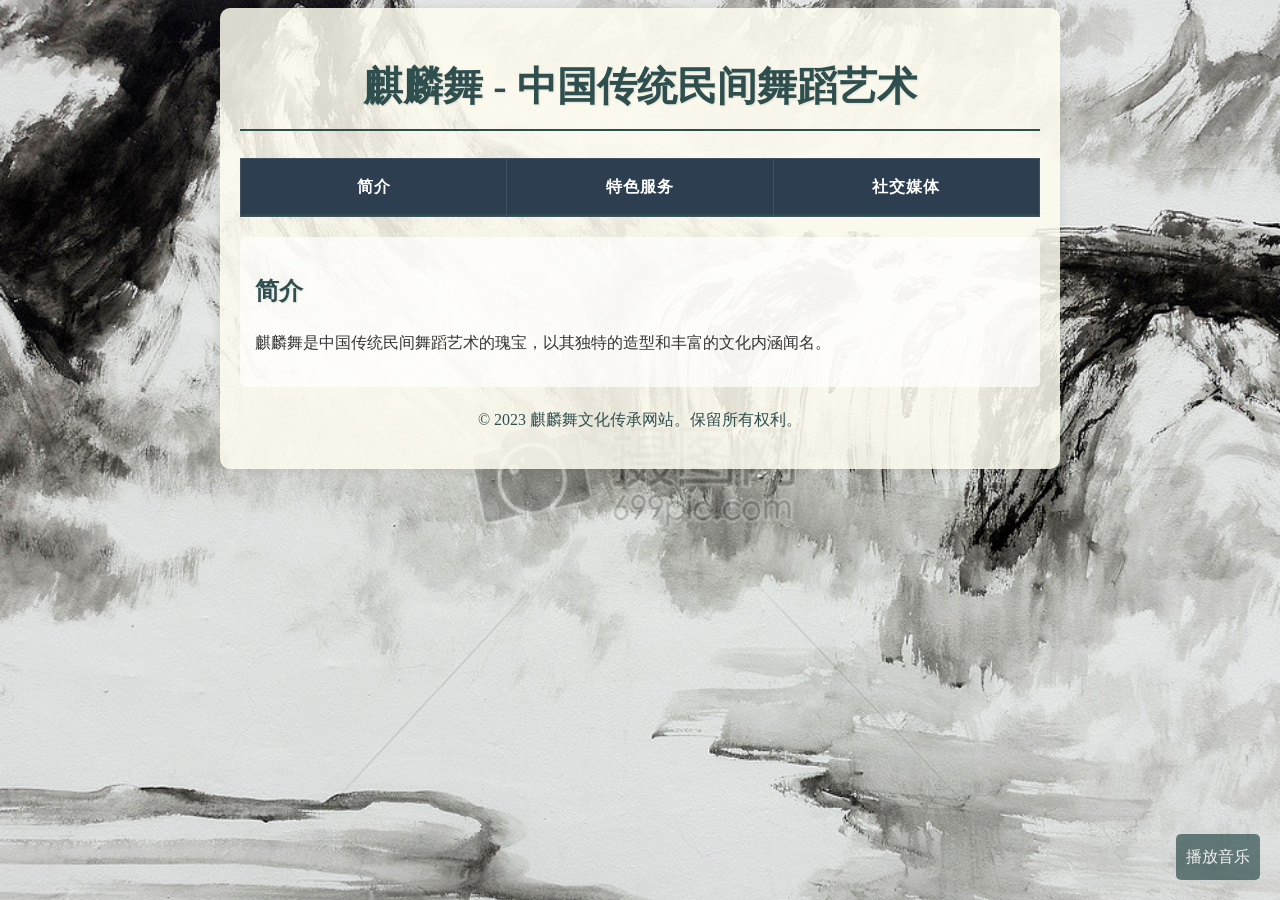
==== index.html @ bc01fdfb "null" ====
<!DOCTYPE html>
<html lang="zh-CN">
<head>
    <meta charset="UTF-8">
    <meta name="viewport" content="width=device-width, initial-scale=1.0">
    <title>麒麟舞 - 中国传统民间舞蹈艺术</title>
    <style>
        @keyframes backgroundMove {
            0% {
                background-position: 0 0;
            }
            100% {
                background-position: 100% 100%;
            }
        }


        body {
            font-family: 'STKaiti', 'KaiTi', '楷体', serif;
            line-height: 1.6;
            color: #333;
            background: url('img/background.jpg') no-repeat center center fixed;
            background-size: 120% 120%;
            animation: backgroundMove 60s ease infinite alternate;
        }
        .container {
            max-width: 800px;
            margin: 0 auto;
            padding: 20px;
            background-color: rgba(255, 253, 240, 0.85);
            box-shadow: 0 0 10px rgba(0, 0, 0, 0.1);
            border-radius: 10px;
        }
        h1, h2 {
            color: #2F4F4F;
            text-shadow: 1px 1px 2px rgba(0, 0, 0, 0.1);
        }
        h1 {
            font-size: 2.5em;
            text-align: center;
            border-bottom: 2px solid #2F4F4F;
            padding-bottom: 10px;
        }
        nav > ul {
            display: flex;
            justify-content: space-between;
            padding: 0;
            margin: 20px 0;
            background-color: #2c3e50;
            border-radius: 0; /* 移除圆角 */
            overflow: visible;
            border: 1px solid rgba(255, 255, 255, 0.1);
        }
        nav > ul > li {
            list-style-type: none;
            flex: 1;
            position: relative;
            margin: 0;
            border-right: 1px solid rgba(255, 255, 255, 0.1); /* 更柔和的边框颜色 */
        }
        nav > ul > li:last-child {
            border-right: none;
        }
        nav > ul > li > a {
            cursor: pointer;
            padding: 15px 20px;
            background-color: #2c3e50;
            color: #ffffff;
            text-decoration: none;
            transition: all 0.3s ease;
            display: block;
            text-align: center;
            font-size: 16px;
            font-weight: bold;
            text-transform: uppercase;
            letter-spacing: 1px;
            border: none;
            position: relative;
            overflow: hidden;
            border-bottom: 1px solid rgba(255, 255, 255, 0.1);
        }
        nav > ul > li > a:hover {
            background-color: #34495e; /* 保留悬停效果 */
        }
        .has-submenu > a {
            border-bottom: 3px solid transparent;
        }
        .has-submenu:hover > a {
            background-color: #2c3e50;
            border-bottom-color: #e74c3c;
        }
        .submenu {
            display: none;
            position: absolute;
            top: calc(100% + 5px);
            left: 0;
            background-color: #34495e;
            border: 1px solid rgba(255, 255, 255, 0.1);
            width: 100%;
            z-index: 1000;
            padding: 0;
            margin: 0;
            list-style-type: none;
        }
        .has-submenu:hover .submenu {
            display: block;
        }
        .submenu li {
            margin: 0;
            padding: 0;
        }
        .submenu a {
            padding: 12px 20px;
            font-size: 14px;
            text-align: center;
            background-color: transparent;
            color: #ecf0f1;
            display: block;
            text-decoration: none;
        }
        section {
            margin-bottom: 20px;
            padding: 15px;
            background-color: rgba(255, 255, 255, 0.7);
            border-radius: 5px;
        }
        footer {
            text-align: center;
            margin-top: 20px;
            color: #2F4F4F;
        }
        .audio-control {
            position: fixed;
            bottom: 20px;
            right: 20px;
            background-color: rgba(47, 79, 79, 0.7);
            padding: 10px;
            border-radius: 5px;
            color: #F0F0F0;
            cursor: pointer;
        }
        .content-section {
            display: none;
        }

        .active {
            display: block;
        }

        nav ul li {
            position: relative;
        }
        
        .submenu {
            display: none;
            position: absolute;
            top: calc(100% - 1px);
            left: 0;
            background-color: #3D6F6F;
            padding: 15px;
            border-radius: 0 0 5px 5px;
            width: 100%;
            z-index: 999;
            box-shadow: 0 4px 6px rgba(0, 0, 0, 0.1);
        }
        
        .has-submenu:hover .submenu {
            display: block;
        }
        
        .submenu li {
            margin: 10px 0;
        }
        
        .submenu a {
            white-space: nowrap;
            padding: 15px 25px;
            font-size: 18px;
            display: block;
            text-align: left;
            background-color: transparent;
            border-radius: 0;
        }

        .has-submenu {
            position: relative;
        }

        .submenu {
            display: none;
            position: absolute;
            top: calc(100% - 1px);
            left: 0;
            background-color: #3D6F6F;
            padding: 15px;
            border-radius: 0 0 5px 5px;
            width: 100%;
            z-index: 999;
            box-shadow: 0 4px 6px rgba(0, 0, 0, 0.1);
        }

        .has-submenu:hover .submenu {
            display: block;
        }

        .submenu li {
            margin: 10px 0;
        }

        .submenu a {
            white-space: nowrap;
            padding: 15px 25px;
            font-size: 18px;
            display: block;
            text-align: left;
            background-color: transparent;
            border-radius: 0;
        }

        .submenu a:hover {
            background-color: #2F4F4F;
        }

        .has-submenu > a {
            border-bottom: 2px solid #2F4F4F; /* 添加底部边框 */
        }

        .has-submenu:hover > a {
            background-color: #3D6F6F;
            border-bottom-color: #3D6F6F; /* 悬停时改变底部边框颜色 */
        }

        .submenu {
            display: none;
            position: absolute;
            top: 100%;
            left: 0;
            right: 0; /* 确保子菜单宽度与主按钮相同 */
            background-color: #3D6F6F;
            padding: 15px 0; /* 移除水平内边距 */
            border-radius: 0 0 5px 5px;
            z-index: 999;
            box-shadow: 0 4px 6px rgba(0, 0, 0, 0.1);
            margin-top: -2px;
        }

        .has-submenu:hover .submenu {
            display: block;
        }

        .submenu li {
            margin: 0; /* 移除垂直边距 */
        }

        .submenu a {
            white-space: nowrap;
            padding: 15px 30px; /* 调整内边距以匹配主按钮 */
            font-size: 18px;
            display: block;
            text-align: center; /* 使子菜单项居中对齐 */
            background-color: transparent;
            border-radius: 0;
        }

        .submenu a:hover {
            background-color: #2F4F4F;
        }

        .submenu li {
            border-top: 1px solid #2c3e50; /* 为子菜单项添加顶部边框 */
        }

        .submenu li:first-child {
            border-top: none; /* 移除第一个子菜单项的顶部边框 */
        }

        /* 添加个伪元素来填充主按钮和子菜单之间的间隙 */
        .has-submenu > a::after {
            content: '';
            position: absolute;
            bottom: -5px; /* 与子菜单的top值相对应 */
            left: 0;
            right: 0;
            height: 5px;
            background-color: #34495e; /* 与子菜单背景色相同 */
            display: none;
        }

        .has-submenu:hover > a::after {
            display: block;
        }
    </style>
</head>
<body>
    <audio id="bgMusic" loop>
        <source src="sounds/高山流水.mp3" type="audio/mpeg">
        您的浏览器不支持音频元素。
    </audio>

    <div class="audio-control" onclick="toggleMusic()">
        <span id="musicStatus">播放音乐</span>
    </div>

    <div class="container">
        <header>
            <h1>麒麟舞 - 中国传统民间舞蹈艺术</h1>
        </header> 
        
        <nav>
            <ul>
                <li class="has-submenu">
                    <a onclick="toggleSubmenu('intro-submenu')">简介</a>
                    <ul id="intro-submenu" class="submenu">
                        <li><a onclick="showContent('what-is')">什么是麒麟舞</a></li>
                        <li><a onclick="showContent('history')">历史渊源</a></li>
                    </ul>
                </li>
                <li class="has-submenu">
                    <a onclick="toggleSubmenu('services-submenu')">特色服务</a>
                    <ul id="services-submenu" class="submenu">
                        <li><a href="https://www.coze.cn/s/iSPQWhcW/" target="_blank" onclick="hideSubmenus()">和杜甫聊天</a></li>
                    </ul>
                </li>
                <li class="has-submenu">
                    <a onclick="toggleSubmenu('social-submenu')">社交媒体</a>
                    <ul id="social-submenu" class="submenu">
                        <li><a onclick="showContent('weibo')">抖音</a></li>
                        <li><a onclick="showContent('wechat')">微信公众号</a></li>
                    </ul>
                </li>
            </ul>
        </nav>
        
        <main>
            <section id="intro" class="content-section">
                <h2>简介</h2>
                <p>麒麟舞是中国传统民间舞蹈艺术的瑰宝，以其独特的造型和丰富的文化内涵闻名。</p>
            </section>
            
            <section id="what-is" class="content-section">
                <h2>什么是麒麟舞</h2>
                <p>麒麟舞是一种模仿麒麟动作的传统舞蹈，通常在节庆活动中表演。麒麟是中国神话中的祥瑞之兽，象征着吉祥、和平与繁荣。</p>
            </section>
            
            <section id="history" class="content-section">
                <h2>历史渊源</h2>
                <p>麒麟舞的起源可以追溯到汉代，经过漫长的历史演变，形成了今天我们所见到的形式。它融合了舞蹈、杂技和民间传说等多种元素。</p>
            </section>
            
            <section id="services" class="content-section">
                <h2>特色服务</h2>
                <p>我们提供多种与麒麟舞相关的特色服务，包括与拟杜甫的互动体验。</p>
            </section>
            
            <section id="social" class="content-section">
                <h2>社交媒体</h2>
                <p>关注我们的社交媒体账号，了解更多麒麟舞相关资讯。</p>
            </section>
            
            <section id="weibo" class="content-section">
                <h2>抖音</h2>
                <p>关注我们的抖音xxxxx，获取最新的麒麟舞表演信息和文化解读。</p>
            </section>
            
            <section id="wechat" class="content-section">
                <h2>微信公众号</h2>
                <p>订阅我们的微信公众号xxxxx，深入了解麒麟舞的历史、技艺和文化内涵。</p>
            </section>
        </main>
        
        <footer>
            <p>&copy; 2023 麒麟舞文化传承网站。保留所有权利。</p>
        </footer>
    </div>

    <script>
        var music = document.getElementById("bgMusic");
        var musicStatus = document.getElementById("musicStatus");
        var isPlaying = false;

        function toggleMusic() {
            if (isPlaying) {
                music.pause();
                musicStatus.textContent = "播放音乐";
            } else {
                music.play();
                musicStatus.textContent = "暂停音乐";
            }
            isPlaying = !isPlaying;
        }

        // 当页面加载完成时自动播放音乐
        window.onload = function() {
            music.volume = 0.5; // 设置音量为50%
            music.play().catch(function(error) {
                console.log("自动播放失败。这可能是由于浏览器的自动播放策略造成的。");
            });
            isPlaying = true;
            musicStatus.textContent = "暂停音乐";
        };

        function toggleSubmenu(submenuId) {
            var submenu = document.getElementById(submenuId);
            var allSubmenus = document.getElementsByClassName('submenu');
            
            // 如果点击的不是当前打开的子菜单，则关闭所有子菜单
            if (submenu.style.display !== 'block') {
                for (var i = 0; i < allSubmenus.length; i++) {
                    allSubmenus[i].style.display = 'none';
                }
            }
            
            // 切换当前子菜单的显示状态
            if (submenu.style.display === 'block') {
                submenu.style.display = 'none';
            } else {
                submenu.style.display = 'block';
            }
        }

        function showContent(sectionId) {
            var sections = document.getElementsByClassName('content-section');
            for (var i = 0; i < sections.length; i++) {
                sections[i].classList.remove('active');
            }

            var selectedSection = document.getElementById(sectionId);
            if (selectedSection) {
                selectedSection.classList.add('active');
            }

            // 关闭所有子菜单
            var allSubmenus = document.getElementsByClassName('submenu');
            for (var i = 0; i < allSubmenus.length; i++) {
                allSubmenus[i].style.display = 'none';
            }
        }

        function hideSubmenus() {
            var allSubmenus = document.getElementsByClassName('submenu');
            for (var i = 0; i < allSubmenus.length; i++) {
                allSubmenus[i].style.display = 'none';
            }
        }

        // 当页面加载时，默认显示简介内容
        window.onload = function() {
            showContent('intro');
        };
    </script>
</body>
</html>
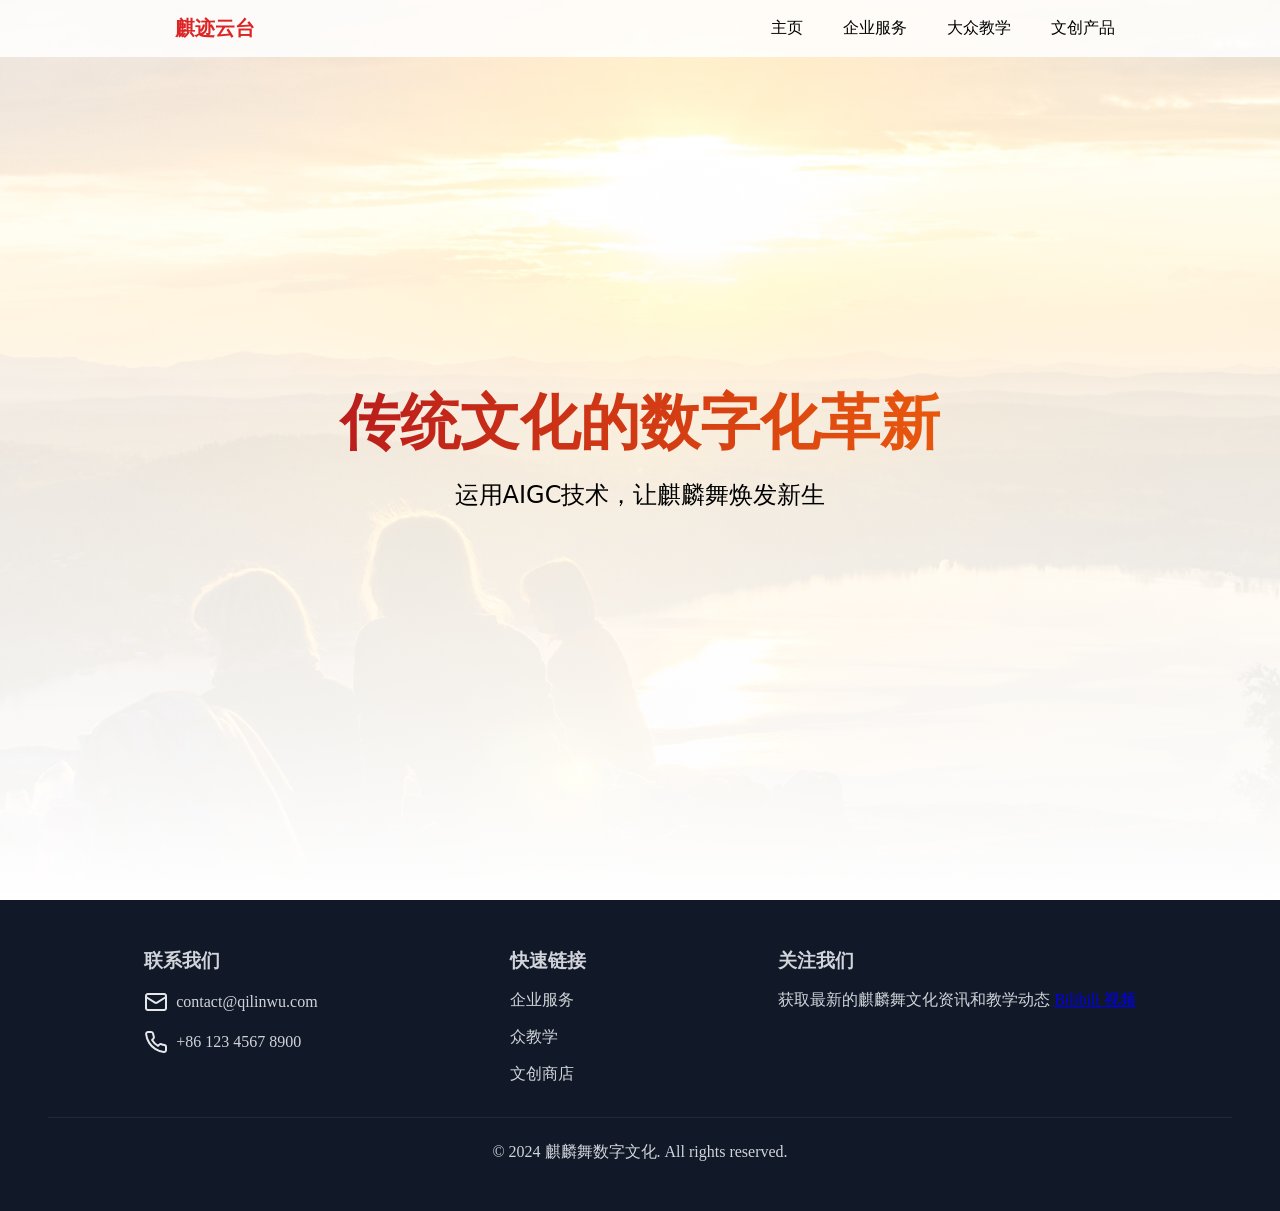
==== commit 627bbecf: "null" ====
--- a/index.html
+++ b/index.html
@@ -1,452 +1,226 @@
 <!DOCTYPE html>
-<html lang="zh-CN">
+
+<html lang="zh">
+
 <head>
-    <meta charset="UTF-8">
+    <meta charset="utf-8">
     <meta name="viewport" content="width=device-width, initial-scale=1.0">
-    <title>麒麟舞 - 中国传统民间舞蹈艺术</title>
-    <style>
-        @keyframes backgroundMove {
-            0% {
-                background-position: 0 0;
-            }
-            100% {
-                background-position: 100% 100%;
-            }
-        }
-
-
-        body {
-            font-family: 'STKaiti', 'KaiTi', '楷体', serif;
-            line-height: 1.6;
-            color: #333;
-            background: url('img/background.jpg') no-repeat center center fixed;
-            background-size: 120% 120%;
-            animation: backgroundMove 60s ease infinite alternate;
-        }
-        .container {
-            max-width: 800px;
-            margin: 0 auto;
-            padding: 20px;
-            background-color: rgba(255, 253, 240, 0.85);
-            box-shadow: 0 0 10px rgba(0, 0, 0, 0.1);
-            border-radius: 10px;
-        }
-        h1, h2 {
-            color: #2F4F4F;
-            text-shadow: 1px 1px 2px rgba(0, 0, 0, 0.1);
-        }
-        h1 {
-            font-size: 2.5em;
-            text-align: center;
-            border-bottom: 2px solid #2F4F4F;
-            padding-bottom: 10px;
-        }
-        nav > ul {
-            display: flex;
-            justify-content: space-between;
-            padding: 0;
-            margin: 20px 0;
-            background-color: #2c3e50;
-            border-radius: 0; /* 移除圆角 */
-            overflow: visible;
-            border: 1px solid rgba(255, 255, 255, 0.1);
-        }
-        nav > ul > li {
-            list-style-type: none;
-            flex: 1;
-            position: relative;
-            margin: 0;
-            border-right: 1px solid rgba(255, 255, 255, 0.1); /* 更柔和的边框颜色 */
-        }
-        nav > ul > li:last-child {
-            border-right: none;
-        }
-        nav > ul > li > a {
-            cursor: pointer;
-            padding: 15px 20px;
-            background-color: #2c3e50;
-            color: #ffffff;
-            text-decoration: none;
-            transition: all 0.3s ease;
-            display: block;
-            text-align: center;
-            font-size: 16px;
-            font-weight: bold;
-            text-transform: uppercase;
-            letter-spacing: 1px;
-            border: none;
-            position: relative;
-            overflow: hidden;
-            border-bottom: 1px solid rgba(255, 255, 255, 0.1);
-        }
-        nav > ul > li > a:hover {
-            background-color: #34495e; /* 保留悬停效果 */
-        }
-        .has-submenu > a {
-            border-bottom: 3px solid transparent;
-        }
-        .has-submenu:hover > a {
-            background-color: #2c3e50;
-            border-bottom-color: #e74c3c;
-        }
-        .submenu {
-            display: none;
-            position: absolute;
-            top: calc(100% + 5px);
-            left: 0;
-            background-color: #34495e;
-            border: 1px solid rgba(255, 255, 255, 0.1);
-            width: 100%;
-            z-index: 1000;
-            padding: 0;
-            margin: 0;
-            list-style-type: none;
-        }
-        .has-submenu:hover .submenu {
-            display: block;
-        }
-        .submenu li {
-            margin: 0;
-            padding: 0;
-        }
-        .submenu a {
-            padding: 12px 20px;
-            font-size: 14px;
-            text-align: center;
-            background-color: transparent;
-            color: #ecf0f1;
-            display: block;
-            text-decoration: none;
-        }
-        section {
-            margin-bottom: 20px;
-            padding: 15px;
-            background-color: rgba(255, 255, 255, 0.7);
-            border-radius: 5px;
-        }
-        footer {
-            text-align: center;
-            margin-top: 20px;
-            color: #2F4F4F;
-        }
-        .audio-control {
-            position: fixed;
-            bottom: 20px;
-            right: 20px;
-            background-color: rgba(47, 79, 79, 0.7);
-            padding: 10px;
-            border-radius: 5px;
-            color: #F0F0F0;
-            cursor: pointer;
-        }
-        .content-section {
-            display: none;
-        }
-
-        .active {
-            display: block;
-        }
-
-        nav ul li {
-            position: relative;
-        }
+
+    <title>麒麟舞</title>
+
+    <link rel="stylesheet" href="./css/index.css">
+    <link rel="stylesheet" href="./css/banner.css">
+    <link rel="stylesheet" href="./css/header.css"> 
+    <link rel="stylesheet" href="./css/main.css">
+    <link rel="stylesheet" href="./css/footer.css">
+
+    <script src="https://lf-cdn.coze.cn/obj/unpkg/flow-platform/chat-app-sdk/0.1.0-beta.7/libs/cn/index.js"></script>
+    <script type="text/javascript" src="./script/index.js"></script>
+</head>
+
+<body>
+
+    <section class="Banner">
+        <ul>
+            <li class="left">
+                <button class="left_button" onclick="scrollToSection('0')">麒迹云台</button>
+            </li>
+
+            <li class="right">
+                <button class="right_button" onclick="showDiv(0)">主页</button>
+                <button class="right_button" onclick="showDiv(1)">企业服务</button>
+                <button class="right_button" onclick="showDiv(2)">大众教学</button>
+                <button class="right_button" onclick="showDiv(3)">文创产品</button>
+            </li>
+        </ul>
+    </section>
+
+    <section class="welcome" id=0>
+        <div class="Layer">
+            <div class="Title">传统文化的数字化革新</div>
+            <p>运用AIGC技术，让麒麟舞焕发新生</p>
+        </div>
+    </section>
+
+    <section class="Main Enterprise" id=1>
+        <h2>企业服务</h2>
+
+        <div class="Service">
+            <div class="Upload">
+                <div class="Icon">
+                    <img src="./img/upload.png" alt="上传">
+                </div>
+                <h3>武术图谱上传</h3>
+                <p>企业可以上传自身的武术图谱，我们提供专业的数字化转换服务。</p>
+            </div>
+
+            <div class="Modeling">
+                <div class="Icon">
+                    <img src="./img/shapes.png" alt="模型">
+                </div>
+                <h3>3D模型转换</h3>
+                <p>通过先进的AI技术，将2D图像转换为精确的3D模型和动画序列。</p>
+            </div>
+
+            <div class="Cooperation">
+                <div class="Icon">
+                    <img src="./img/building-2.png" alt="合作">
+                </div>
+                <h3>长期合作</h3>
+                <p>提供持续的技术支持和更新，建立稳定的合作关系。</p>
+            </div>
+        </div>
+
+        <button>联系我们</button>
+    </section>
+
+    <section class="Main Community" id=2>
+        <h2>大众教学</h2>
+
+        <div class="Turtorial">
+            <img src="./img/ski.avif" class="Ski" alt="示例图片">
+
+            <div class="Features">
+                <div class="Feature">
+                    <div class="Icon">
+                        <img src="./img/graduation-cap.png" alt="智能教学">
+                    </div>
+                    <div class="AIT">
+                        <h3>智能AI教学</h3>
+                        <p>通过AI技术提供个性化的麒麟舞教学体验，适应不同水平的学习者需求。</p>
+                    </div>
+                </div>
+
+                <div class="Feature">
+                    <div class="Icon">
+                        <img src="./img/message-square.png" alt="智能问答">
+                    </div>
+                    <div class="AIA">
+                        <h3>智能问答</h3>
+                        <p>随时解答学习过程中的疑问，提供专业的指导和建议。</p>
+                    </div>
+                </div>
+
+                <div class="Feature">
+                    <div class="Icon">
+                        <img src="./img/video.png" alt="动作预览">
+                    </div>
+                    <div class="PRE">
+                        <h3>3D动作预览</h3>
+                        <p>通过3D模型展示标准动作，帮助学习者更好地理解和掌握动作要领。</p>
+                    </div>
+                </div>
+            </div>
+        </div>
         
-        .submenu {
-            display: none;
-            position: absolute;
-            top: calc(100% - 1px);
-            left: 0;
-            background-color: #3D6F6F;
-            padding: 15px;
-            border-radius: 0 0 5px 5px;
-            width: 100%;
-            z-index: 999;
-            box-shadow: 0 4px 6px rgba(0, 0, 0, 0.1);
-        }
-        
-        .has-submenu:hover .submenu {
-            display: block;
-        }
-        
-        .submenu li {
-            margin: 10px 0;
-        }
-        
-        .submenu a {
-            white-space: nowrap;
-            padding: 15px 25px;
-            font-size: 18px;
-            display: block;
-            text-align: left;
-            background-color: transparent;
-            border-radius: 0;
-        }
-
-        .has-submenu {
-            position: relative;
-        }
-
-        .submenu {
-            display: none;
-            position: absolute;
-            top: calc(100% - 1px);
-            left: 0;
-            background-color: #3D6F6F;
-            padding: 15px;
-            border-radius: 0 0 5px 5px;
-            width: 100%;
-            z-index: 999;
-            box-shadow: 0 4px 6px rgba(0, 0, 0, 0.1);
-        }
-
-        .has-submenu:hover .submenu {
-            display: block;
-        }
-
-        .submenu li {
-            margin: 10px 0;
-        }
-
-        .submenu a {
-            white-space: nowrap;
-            padding: 15px 25px;
-            font-size: 18px;
-            display: block;
-            text-align: left;
-            background-color: transparent;
-            border-radius: 0;
-        }
-
-        .submenu a:hover {
-            background-color: #2F4F4F;
-        }
-
-        .has-submenu > a {
-            border-bottom: 2px solid #2F4F4F; /* 添加底部边框 */
-        }
-
-        .has-submenu:hover > a {
-            background-color: #3D6F6F;
-            border-bottom-color: #3D6F6F; /* 悬停时改变底部边框颜色 */
-        }
-
-        .submenu {
-            display: none;
-            position: absolute;
-            top: 100%;
-            left: 0;
-            right: 0; /* 确保子菜单宽度与主按钮相同 */
-            background-color: #3D6F6F;
-            padding: 15px 0; /* 移除水平内边距 */
-            border-radius: 0 0 5px 5px;
-            z-index: 999;
-            box-shadow: 0 4px 6px rgba(0, 0, 0, 0.1);
-            margin-top: -2px;
-        }
-
-        .has-submenu:hover .submenu {
-            display: block;
-        }
-
-        .submenu li {
-            margin: 0; /* 移除垂直边距 */
-        }
-
-        .submenu a {
-            white-space: nowrap;
-            padding: 15px 30px; /* 调整内边距以匹配主按钮 */
-            font-size: 18px;
-            display: block;
-            text-align: center; /* 使子菜单项居中对齐 */
-            background-color: transparent;
-            border-radius: 0;
-        }
-
-        .submenu a:hover {
-            background-color: #2F4F4F;
-        }
-
-        .submenu li {
-            border-top: 1px solid #2c3e50; /* 为子菜单项添加顶部边框 */
-        }
-
-        .submenu li:first-child {
-            border-top: none; /* 移除第一个子菜单项的顶部边框 */
-        }
-
-        /* 添加个伪元素来填充主按钮和子菜单之间的间隙 */
-        .has-submenu > a::after {
-            content: '';
-            position: absolute;
-            bottom: -5px; /* 与子菜单的top值相对应 */
-            left: 0;
-            right: 0;
-            height: 5px;
-            background-color: #34495e; /* 与子菜单背景色相同 */
-            display: none;
-        }
-
-        .has-submenu:hover > a::after {
-            display: block;
-        }
-    </style>
-</head>
-<body>
-    <audio id="bgMusic" loop>
-        <source src="sounds/高山流水.mp3" type="audio/mpeg">
-        您的浏览器不支持音频元素。
-    </audio>
-
-    <div class="audio-control" onclick="toggleMusic()">
-        <span id="musicStatus">播放音乐</span>
-    </div>
-
-    <div class="container">
-        <header>
-            <h1>麒麟舞 - 中国传统民间舞蹈艺术</h1>
-        </header> 
-        
-        <nav>
-            <ul>
-                <li class="has-submenu">
-                    <a onclick="toggleSubmenu('intro-submenu')">简介</a>
-                    <ul id="intro-submenu" class="submenu">
-                        <li><a onclick="showContent('what-is')">什么是麒麟舞</a></li>
-                        <li><a onclick="showContent('history')">历史渊源</a></li>
-                    </ul>
-                </li>
-                <li class="has-submenu">
-                    <a onclick="toggleSubmenu('services-submenu')">特色服务</a>
-                    <ul id="services-submenu" class="submenu">
-                        <li><a href="https://www.coze.cn/s/iSPQWhcW/" target="_blank" onclick="hideSubmenus()">和杜甫聊天</a></li>
-                    </ul>
-                </li>
-                <li class="has-submenu">
-                    <a onclick="toggleSubmenu('social-submenu')">社交媒体</a>
-                    <ul id="social-submenu" class="submenu">
-                        <li><a onclick="showContent('weibo')">抖音</a></li>
-                        <li><a onclick="showContent('wechat')">微信公众号</a></li>
-                    </ul>
-                </li>
-            </ul>
-        </nav>
-        
-        <main>
-            <section id="intro" class="content-section">
-                <h2>简介</h2>
-                <p>麒麟舞是中国传统民间舞蹈艺术的瑰宝，以其独特的造型和丰富的文化内涵闻名。</p>
-            </section>
-            
-            <section id="what-is" class="content-section">
-                <h2>什么是麒麟舞</h2>
-                <p>麒麟舞是一种模仿麒麟动作的传统舞蹈，通常在节庆活动中表演。麒麟是中国神话中的祥瑞之兽，象征着吉祥、和平与繁荣。</p>
-            </section>
-            
-            <section id="history" class="content-section">
-                <h2>历史渊源</h2>
-                <p>麒麟舞的起源可以追溯到汉代，经过漫长的历史演变，形成了今天我们所见到的形式。它融合了舞蹈、杂技和民间传说等多种元素。</p>
-            </section>
-            
-            <section id="services" class="content-section">
-                <h2>特色服务</h2>
-                <p>我们提供多种与麒麟舞相关的特色服务，包括与拟杜甫的互动体验。</p>
-            </section>
-            
-            <section id="social" class="content-section">
-                <h2>社交媒体</h2>
-                <p>关注我们的社交媒体账号，了解更多麒麟舞相关资讯。</p>
-            </section>
-            
-            <section id="weibo" class="content-section">
-                <h2>抖音</h2>
-                <p>关注我们的抖音xxxxx，获取最新的麒麟舞表演信息和文化解读。</p>
-            </section>
-            
-            <section id="wechat" class="content-section">
-                <h2>微信公众号</h2>
-                <p>订阅我们的微信公众号xxxxx，深入了解麒麟舞的历史、技艺和文化内涵。</p>
-            </section>
-        </main>
-        
-        <footer>
-            <p>&copy; 2023 麒麟舞文化传承网站。保留所有权利。</p>
-        </footer>
-    </div>
-
-    <script>
-        var music = document.getElementById("bgMusic");
-        var musicStatus = document.getElementById("musicStatus");
-        var isPlaying = false;
-
-        function toggleMusic() {
-            if (isPlaying) {
-                music.pause();
-                musicStatus.textContent = "播放音乐";
-            } else {
-                music.play();
-                musicStatus.textContent = "暂停音乐";
-            }
-            isPlaying = !isPlaying;
-        }
-
-        // 当页面加载完成时自动播放音乐
-        window.onload = function() {
-            music.volume = 0.5; // 设置音量为50%
-            music.play().catch(function(error) {
-                console.log("自动播放失败。这可能是由于浏览器的自动播放策略造成的。");
-            });
-            isPlaying = true;
-            musicStatus.textContent = "暂停音乐";
-        };
-
-        function toggleSubmenu(submenuId) {
-            var submenu = document.getElementById(submenuId);
-            var allSubmenus = document.getElementsByClassName('submenu');
-            
-            // 如果点击的不是当前打开的子菜单，则关闭所有子菜单
-            if (submenu.style.display !== 'block') {
-                for (var i = 0; i < allSubmenus.length; i++) {
-                    allSubmenus[i].style.display = 'none';
-                }
-            }
-            
-            // 切换当前子菜单的显示状态
-            if (submenu.style.display === 'block') {
-                submenu.style.display = 'none';
-            } else {
-                submenu.style.display = 'block';
-            }
-        }
-
-        function showContent(sectionId) {
-            var sections = document.getElementsByClassName('content-section');
-            for (var i = 0; i < sections.length; i++) {
-                sections[i].classList.remove('active');
-            }
-
-            var selectedSection = document.getElementById(sectionId);
-            if (selectedSection) {
-                selectedSection.classList.add('active');
-            }
-
-            // 关闭所有子菜单
-            var allSubmenus = document.getElementsByClassName('submenu');
-            for (var i = 0; i < allSubmenus.length; i++) {
-                allSubmenus[i].style.display = 'none';
-            }
-        }
-
-        function hideSubmenus() {
-            var allSubmenus = document.getElementsByClassName('submenu');
-            for (var i = 0; i < allSubmenus.length; i++) {
-                allSubmenus[i].style.display = 'none';
-            }
-        }
-
-        // 当页面加载时，默认显示简介内容
-        window.onload = function() {
-            showContent('intro');
-        };
-    </script>
+         <a href="https://www.coze.cn/store/agent/7428812313496698930"><button>开始学习</button></a>
+    </section>
+
+    <section class="Main Merchandise" id=3>
+        <h2>文创产品</h2>
+
+        <div class="Goods">
+            <div class="Good">
+                <div class="Pic">
+                    <img src="./img/product01.avif" alt="限定文化衫">
+                </div>
+
+                <div class="Descryption">
+                    <h4>限定文化衫</h4>
+                    <h6>¥199</h6>
+                </div>
+            </div>
+
+            <div class="Good">
+                <div class="Pic">
+                    <img src="./img/product02.avif" alt="艺术挂画">
+                </div>
+
+                <div class="Descryption">
+                    <h4>麒麟立模</h4>
+                    <h6>¥299</h6>
+                </div>
+            </div>
+
+            <div class="Good">
+                <div class="Pic">
+                    <img src="./img/product03.avif" alt="传统配饰">
+                </div>
+
+                <div class="Descryption">
+                    <h4>传统配饰</h4>
+                    <h6>¥159</h6>
+                </div>
+            </div>
+        </div>
+
+        <div class="Contacts">
+            <div class="Contact">
+                <div class="Icon">
+                    <img src="./img/store.png" alt="商店">
+                </div>
+                <h3>官方旗舰店</h3>
+                <p>线下实体店体验</p>
+            </div>
+
+            <div class="Contact">
+                <div class="Icon">
+                    <img src="./img/shopping-bag.png" alt="购物">
+                </div>
+                <h3>网上商城</h3>
+                <p>便捷的线上购物体验</p>
+            </div>
+
+            <div class="Contact">
+                <div class="Icon">
+                    <img src="./img/share-2.png" alt="分享">
+                </div>
+                <h3>社交媒体</h3>
+                <p>关注我们的最新动态</p>
+            </div>
+        </div>
+    </section>
+
+    <footer>
+        <div class="Container">
+            <div class="Infomations">
+                <div class="Contact">
+                    <h3>联系我们</h3>
+                    <div class="Mail">
+                        <img src="./img/mail.png" alt="邮箱">
+                        <span>contact&#64qilinwu.com</span>
+                    </div>
+                    <div class="Phone">
+                        <img src="./img/phone.png" alt="电话">
+                        <span>+86 123 4567 8900</span>
+                    </div>
+                </div>
+            </div>
+    
+            <div class="Link">
+                <h3>快速链接</h3>
+                <button onclick="scrollToSection('1')">企业服务</button>
+                <button onclick="scrollToSection('2')">众教学</button>
+                <button onclick="scrollToSection('3')">文创商店</button>
+            </div>
+    
+            <div class="Subscription">
+                <h3>关注我们</h3>
+                <span>获取最新的麒麟舞文化资讯和教学动态</span>
+                <a 
+                    href="https://www.bilibili.com/video/BV1xBSxY2EWu/?spm_id_from=333.337.search-card.all.click&vd_source=e58c22e2b89945c4b670d3a042d7e388" 
+                    target="_blank" 
+                    class="social-link"
+                >
+                    Bilibili 视频
+                </a>
+            </div>
+        </div>
+
+        <p>© 2024 麒麟舞数字文化. All rights reserved.</p>
+    </footer>
+
+
 </body>
-</html>
+
+</html>
--- a/css/index.css
+++ b/css/index.css
@@ -0,0 +1,8 @@
+* {
+    margin: 0px;
+    padding: 0px;
+}
+
+button {
+    cursor: pointer;
+}
--- a/css/banner.css
+++ b/css/banner.css
@@ -0,0 +1,60 @@
+/* 顶部横幅样式 */
+.Banner {
+    position: fixed;
+    top: 0px;
+    left: 0px;
+    width: 100%;
+    z-index: 10;
+}
+
+/* 顶部横幅中的无序列表样式 */
+.Banner ul {
+    width: 100%;
+    height: 20%;
+    padding: 15px;
+    display: flex;
+    justify-content: space-around;
+    align-items: center;
+    background-color: rgba(255,255,255,0.85);
+    list-style-type: none;
+}
+
+/* 列表左部元素样式 */
+.Banner li.left {
+    width: 20%;
+    height: 90%;
+    display: flex;
+}
+
+/* 左部按钮样式 */
+.Banner button.left_button {
+    font-family: system-ui;
+    font-size: 20px;
+    font-weight: bold;
+    border: 0px;
+    background-color: rgba(255,255,255,0);
+    color: rgba(220,38,38,1.0);
+}
+
+/* 列表右部元素样式 */
+.Banner li.right {
+    width: 30%;
+    height: 90%;
+    display: flex;
+    justify-content: space-around;
+}
+
+/* 右部按钮样式 */
+.Banner button.right_button {
+    font-family: system-ui;
+    font-size: 16px;
+    border: 0px;
+    background-color: rgba(255,255,255,0);
+    color: black;
+    transition: color 0.3s;
+}
+
+/* 使右部按钮变色 */
+.Banner button.right_button:hover {
+    color: rgb(235, 51, 51);
+}
--- a/css/main.css
+++ b/css/main.css
@@ -0,0 +1,286 @@
+/* 欢迎Section样式 */
+.welcome {
+    height: 100vh;
+    background-image: url("../img/background.avif");
+    background-size: auto 250%;
+    background-position: center;
+    background-repeat: no-repeat;
+    overflow: hidden;
+    z-index: 0;
+}
+
+/* 为欢迎Section添加Layer叠层样式 */
+.welcome .Layer {
+    width: 100%;
+    height: 100%;
+    display: flex;
+    flex-direction: column;
+    align-items: center;
+    justify-content: center;
+    /* 渐变背景色 */
+    background: linear-gradient(rgba(255, 255, 255, 0.7), rgba(255, 255, 255, 1));
+    z-index: 1;
+}
+
+/* 欢迎Section的标题样式 */
+.welcome .Title {
+    font-size: 3.75rem;
+    font-weight: bold;
+    font-family: system-ui;
+    padding: 10px;
+    /* 渐变背景色 */
+    background: linear-gradient(to right, rgba(185,28,28,1.0), rgba(234,88,12,1.0));
+    /* 将文本扣下来并将文本位置的颜色设置为透明 */
+    -webkit-background-clip: text;
+    -webkit-text-fill-color: transparent;
+    background-clip: text;
+    z-index: 2;
+}
+
+/* 欢迎Section的副标题样式 */
+.welcome p {
+    font-size: 1.5rem;
+    font-weight: 350;
+    font-family: system-ui;
+    padding: 5px;
+    padding-bottom: 1rem;
+    z-index: 2;
+}
+
+/* 页面主要部分样式 */
+.Main {
+    background-color: rgba(255,255,255,0.85);
+    padding-left: 1rem;
+    padding-right: 1rem;
+    border-left: 1rem solid rgb(249 250 251);
+    border-right: 1rem solid rgb(249 250 251);
+    display: none;
+    margin-top: 5%;
+}
+
+/* 这一部分是Service类的基础样式 */
+.Service {
+    display: flex;
+    flex-wrap: wrap;
+    flex-direction: row;
+    justify-content: center;
+}
+
+/* 这一部分是Main Section中所有按钮组件的基本样式 */
+.Main button {
+    height: 3.25rem;
+    width: 8rem;
+    margin: 0.75rem;
+    font-size: 1rem;
+    border-radius: 100px;
+    color: white;
+    background-color: rgb(220, 38, 38);
+    border: 2px solid rgb(220, 38, 38);
+    transition: all 0.3s;
+    z-index: 2;
+}
+
+/* Main Section中所有按钮组件在收到鼠标信息时的基本样式 */
+.Main button:hover {
+    border-color: rgb(174, 31, 31);
+    background-color: rgb(174, 31, 31);
+    transform: scale(1.05);
+}
+
+/* Main Section副标题 */
+.Main h2 {
+    font-size: 2.5rem;
+}
+
+/* Main Section的通用样式 */
+.Main section {
+    display: flex;
+    flex-direction: column;
+    align-items: center;
+    justify-content: center;
+    padding-top: 5rem;
+    padding-bottom: 5rem;
+}
+
+/* Main中的图标通用样式 */
+.Main .Icon {
+    display: flex;
+    width: 3rem;
+    height: 3rem;
+    justify-content: center;
+    align-items: center;
+    background-color: rgb(254 226 226);
+    border-radius: 10px;
+}
+
+/* Icon中的img通用样式 */
+.Main .Icon img {
+    width: 1.5rem;
+    height: 1.5rem;
+}
+
+/* Main中的常用字体 */
+.Main h3, .Main p {
+    margin-top: 1rem;
+    margin-bottom: 1rem;
+}
+
+/* ---------------------------------------------------------------------------------------------- */
+
+/* 企业合作服务部分的样式
+ * 
+ * 其实应该合并成一个基类的
+ */
+.Upload, .Modeling, .Cooperation {
+    width: 15rem;
+    height: 10rem;
+    padding: 1.5rem;
+    margin: 3rem;
+    background-color: white;
+    border-radius: 15px;
+    box-shadow: 0 4px 20px rgba(0, 0, 0, 0.1);
+    transition: all 0.3s;
+}
+
+.Upload:hover, .Modeling:hover, .Cooperation:hover {
+    box-shadow: 0 4px 20px rgba(0, 0, 0, 0.2);
+    transform: scale(1.05);
+}
+
+/* ---------------------------------------------------------------------------------------------- */
+
+/* 大众教学部分的样式（容器） */
+.Turtorial {
+    display: flex;
+    flex-wrap: wrap;
+    flex-direction: row;
+    justify-content: center;
+    margin-top: 3rem;
+    margin-bottom: 3rem;
+}
+
+/* 图片案例（可能还要改动） */
+.Turtorial .Ski {
+    height: 20rem;
+    width: auto;
+    overflow: hidden;
+    margin-right: 5rem;
+    border-radius: 1rem;
+    box-shadow: 0 8px 20px rgba(0, 0, 0, 0.15);
+}
+
+/* 教学特点样式 */
+.Turtorial .Feature {
+    display: flex;
+    flex-direction: row;
+    flex-wrap: wrap;
+    margin-bottom: 2rem;
+}
+
+/* 文字样式 */
+.Feature h3, .Feature p {
+    margin-top: 0rem;
+    padding-left: 1rem;
+}
+
+/* ---------------------------------------------------------------------------------------------- */
+
+/* 商品展示样式（容器） */
+.Merchandise .Goods {
+    margin-top: 3rem;
+    margin-bottom: 3rem;
+    display: flex;
+    flex-wrap: wrap;
+    flex-direction: row;
+}
+
+/* 商品展示样式（内容）
+ * 
+ * 预计添加键盘事件
+ */
+.Merchandise .Good {
+    cursor: pointer;
+
+    height: 20rem;
+    width: 23rem;
+    margin-left: 1rem;
+    margin-right: 1rem;
+
+    background-color: white;
+
+    border-radius: 15px;
+    box-shadow: 0 4px 20px rgba(0, 0, 0, 0.1);
+    transition: all 0.3s;
+}
+
+.Merchandise .Good:hover {
+    box-shadow: 0 4px 20px rgba(0, 0, 0, 0.2);
+    transform: scale(1.05);
+}
+
+/* 商品图片样式（容器） */
+.Good .Pic {
+    width: 23rem;
+    height: 15rem;
+    margin-bottom: 0.5rem;
+    overflow: hidden;
+    border-top-left-radius: 15px;
+    border-top-right-radius: 15px;
+
+    display: flex;
+    flex-wrap: nowrap;
+    align-items: center;
+    justify-content: center;
+}
+
+/* 商品图片样式（内容） */
+.Good .Pic img {
+    max-width: 100%;
+    overflow: hidden;
+    object-fit: cover;
+    vertical-align: middle;
+}
+
+/* 商品简介样式 */
+.Good .Descryption {
+    margin-left: 1rem;
+    margin-right: 1rem;
+}
+
+.Good .Descryption h4 {
+    font-size: 1.5rem;
+    margin-bottom: 0.25rem;
+}
+
+.Good .Descryption h6 {
+    font-size: 1rem;
+    color: rgba(220,38,38,1.0);
+}
+
+/* 联系方式样式 */
+.Merchandise .Contacts {
+    display: flex;
+    flex-direction: row;
+    flex-wrap: wrap;
+}
+
+.Merchandise .Contacts .Contact {
+    padding: 2.5rem;
+    border-radius: 15px;
+    margin-left: 5rem;
+    margin-right: 5rem;
+
+    display: flex;
+    flex-direction: column;
+    align-items: center;
+    justify-content: center;
+
+    transition: all 0.3s;
+}
+
+.Merchandise .Contacts .Contact:hover {
+    cursor: pointer;
+    background-color: white;
+    transform: scale(1.05);
+    box-shadow: 0 4px 20px rgba(0, 0, 0, 0.15);
+}
--- a/css/footer.css
+++ b/css/footer.css
@@ -0,0 +1,59 @@
+/* 尾注基本样式 */
+footer {
+    padding: 3rem;
+    color: rgb(209, 213, 219);
+    background-color: rgb(17, 24, 39);
+}
+
+/* 尾注段落样式 */
+footer p {
+    text-align: center;
+    margin-top: 1rem;
+    padding-top: 1.5rem;
+    border-top: 1px solid rgb(31, 41, 55);
+}
+
+/* 尾注容器样式 */
+footer .Container {
+    display: flex;
+    flex-direction: row;
+    flex-wrap: wrap;
+    align-items: flex-start;
+    justify-content: space-around;
+}
+
+/* 容器元素标题样式 */
+footer .Container h3 {
+    margin-bottom: 1rem;
+}
+
+/* 联系方式图标样式 */
+footer .Container .Infomations img {
+    margin-right: 0.5rem;
+}
+
+/* 联系方式容器样式 */
+footer .Container .Infomations .Contact div {
+    margin-bottom: 1rem;
+    display: flex;
+    flex-direction: row;
+    flex-wrap: wrap;
+    align-items: center;
+    justify-content: flex-start;
+}
+
+/* 快速链接容器样式 */
+footer .Container .Link {
+    display: flex;
+    flex-direction: column;
+    align-items: flex-start;
+}
+
+/* 链接按钮样式 */
+footer .Container .Link button {
+    border: none;
+    margin-bottom: 1rem;
+    font-size: medium;
+    color: rgb(209, 213, 219);
+    background-color: transparent;
+}
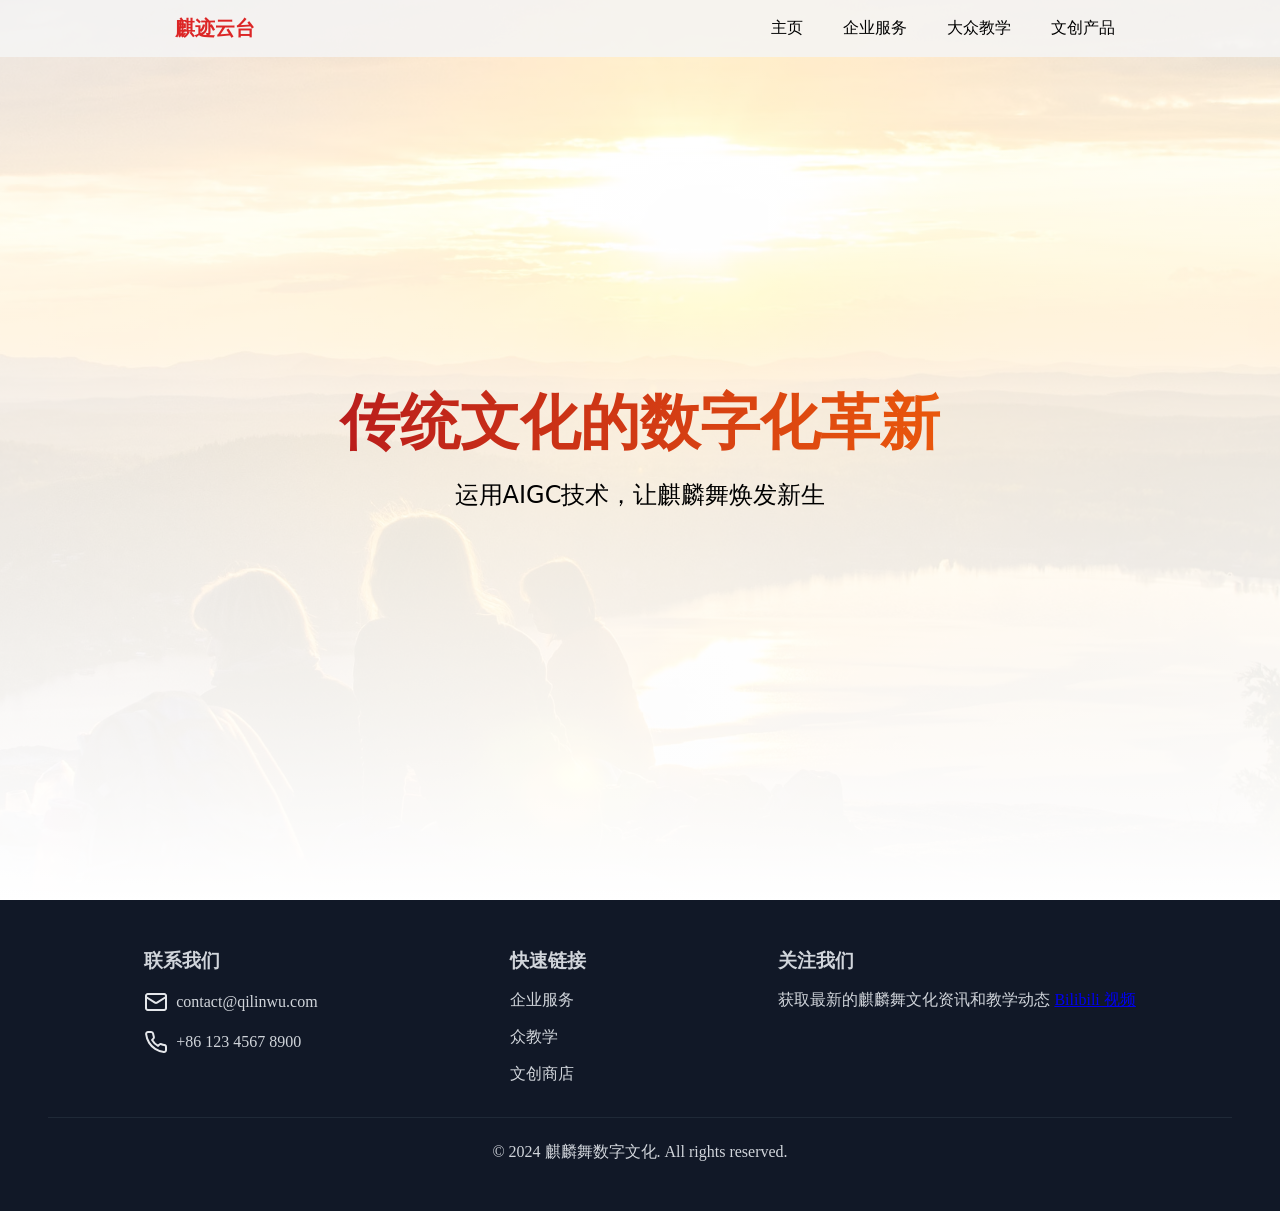
==== commit 531bfd52: "null" ====
--- a/index.html
+++ b/index.html
@@ -8,13 +8,10 @@
 
     <title>麒麟舞</title>
 
-    <link rel="stylesheet" href="./css/index.css">
     <link rel="stylesheet" href="./css/banner.css">
-    <link rel="stylesheet" href="./css/header.css"> 
     <link rel="stylesheet" href="./css/main.css">
     <link rel="stylesheet" href="./css/footer.css">
 
-    <script src="https://lf-cdn.coze.cn/obj/unpkg/flow-platform/chat-app-sdk/0.1.0-beta.7/libs/cn/index.js"></script>
     <script type="text/javascript" src="./script/index.js"></script>
 </head>
 
@@ -23,14 +20,14 @@
     <section class="Banner">
         <ul>
             <li class="left">
-                <button class="left_button" onclick="scrollToSection('0')">麒迹云台</button>
+                <button class="left_button">麒迹云台</button>
             </li>
 
             <li class="right">
-                <button class="right_button" onclick="showDiv(0)">主页</button>
-                <button class="right_button" onclick="showDiv(1)">企业服务</button>
-                <button class="right_button" onclick="showDiv(2)">大众教学</button>
-                <button class="right_button" onclick="showDiv(3)">文创产品</button>
+                <button class="right_button" onclick="showDiv1(0)">主页</button>
+                <button class="right_button" onclick="showDiv1(1)">企业服务</button>
+                <button class="right_button" onclick="showDiv1(2)">大众教学</button>
+                <button class="right_button" onclick="showDiv1(3)">文创产品</button>
             </li>
         </ul>
     </section>
@@ -120,7 +117,7 @@
         <h2>文创产品</h2>
 
         <div class="Goods">
-            <div class="Good">
+            <div class="Good " id=31>
                 <div class="Pic">
                     <img src="./img/product01.avif" alt="限定文化衫">
                 </div>
@@ -131,7 +128,7 @@
                 </div>
             </div>
 
-            <div class="Good">
+            <div class="Good" id=32 style="display: none;">
                 <div class="Pic">
                     <img src="./img/product02.avif" alt="艺术挂画">
                 </div>
@@ -142,7 +139,7 @@
                 </div>
             </div>
 
-            <div class="Good">
+            <div class="Good" id=33 style="display: none;">
                 <div class="Pic">
                     <img src="./img/product03.avif" alt="传统配饰">
                 </div>
@@ -154,7 +151,19 @@
             </div>
         </div>
 
-        <div class="Contacts">
+        <ul>
+            <li>
+                <h3 onclick="showDiv2(31)">限定文化衫</h3>
+            </li>
+            <li>
+                <h3 onclick="showDiv2(32)">麒麟立模</h3>
+            </li>
+            <li>
+                <h3 onclick="showDiv2(33)">传统配饰</h3>
+            </li>
+        </ul>
+
+        <!-- <div class="Contacts">
             <div class="Contact">
                 <div class="Icon">
                     <img src="./img/store.png" alt="商店">
@@ -178,7 +187,7 @@
                 <h3>社交媒体</h3>
                 <p>关注我们的最新动态</p>
             </div>
-        </div>
+        </div> -->
     </section>
 
     <footer>
--- a/css/banner.css
+++ b/css/banner.css
@@ -15,7 +15,7 @@
     display: flex;
     justify-content: space-around;
     align-items: center;
-    background-color: rgba(255,255,255,0.85);
+    background-color: rgba(245,245,245,0.85);
     list-style-type: none;
 }
 
--- a/css/main.css
+++ b/css/main.css
@@ -1,3 +1,86 @@
+* {
+    margin: 0px;
+    padding: 0px;
+}
+
+body {
+    background-color: rgb(245,245,245);
+}
+
+/* 页面主要部分样式 */
+.Main {
+    background-color: rgba(245,245,245,0.85);
+    padding-left: 1rem;
+    padding-right: 1rem;
+    border-left: 1rem solid rgb(240,240,240);
+    border-right: 1rem solid rgb(240,240,240);
+    display: none;
+    margin-top: 5%;
+}
+
+/* 这一部分是Main Section中所有按钮组件的基本样式 */
+.Main button {
+    height: 3.25rem;
+    width: 8rem;
+    margin: 0.75rem;
+    font-size: 1rem;
+    border-radius: 100px;
+    color: white;
+    background-color: rgb(220, 38, 38);
+    border: 2px solid rgb(220, 38, 38);
+    transition: all 0.3s;
+    z-index: 2;
+}
+
+/* Main Section中所有按钮组件在收到鼠标信息时的基本样式 */
+.Main button:hover {
+    border-color: rgb(174, 31, 31);
+    background-color: rgb(174, 31, 31);
+    transform: scale(1.05);
+}
+
+/* Main Section副标题 */
+.Main h2 {
+    font-size: 2.5rem;
+}
+
+/* Main Section的通用样式 */
+.Main section {
+    display: flex;
+    flex-direction: column;
+    align-items: center;
+    justify-content: center;
+    padding-top: 5rem;
+    padding-bottom: 5rem;
+}
+
+/* Main中的图标通用样式 */
+.Main .Icon {
+    display: flex;
+    width: 3rem;
+    height: 3rem;
+    justify-content: center;
+    align-items: center;
+    background-color: rgb(254 226 226);
+    border-radius: 10px;
+}
+
+/* Icon中的img通用样式 */
+.Main .Icon img {
+    width: 1.5rem;
+    height: 1.5rem;
+}
+
+/* Main中的常用字体 */
+.Main h3, .Main p {
+    margin-top: 1rem;
+    margin-bottom: 1rem;
+}
+
+
+
+
+
 /* 欢迎Section样式 */
 .welcome {
     height: 100vh;
@@ -47,16 +130,9 @@
     z-index: 2;
 }
 
-/* 页面主要部分样式 */
-.Main {
-    background-color: rgba(255,255,255,0.85);
-    padding-left: 1rem;
-    padding-right: 1rem;
-    border-left: 1rem solid rgb(249 250 251);
-    border-right: 1rem solid rgb(249 250 251);
-    display: none;
-    margin-top: 5%;
-}
+
+
+
 
 /* 这一部分是Service类的基础样式 */
 .Service {
@@ -65,67 +141,6 @@
     flex-direction: row;
     justify-content: center;
 }
-
-/* 这一部分是Main Section中所有按钮组件的基本样式 */
-.Main button {
-    height: 3.25rem;
-    width: 8rem;
-    margin: 0.75rem;
-    font-size: 1rem;
-    border-radius: 100px;
-    color: white;
-    background-color: rgb(220, 38, 38);
-    border: 2px solid rgb(220, 38, 38);
-    transition: all 0.3s;
-    z-index: 2;
-}
-
-/* Main Section中所有按钮组件在收到鼠标信息时的基本样式 */
-.Main button:hover {
-    border-color: rgb(174, 31, 31);
-    background-color: rgb(174, 31, 31);
-    transform: scale(1.05);
-}
-
-/* Main Section副标题 */
-.Main h2 {
-    font-size: 2.5rem;
-}
-
-/* Main Section的通用样式 */
-.Main section {
-    display: flex;
-    flex-direction: column;
-    align-items: center;
-    justify-content: center;
-    padding-top: 5rem;
-    padding-bottom: 5rem;
-}
-
-/* Main中的图标通用样式 */
-.Main .Icon {
-    display: flex;
-    width: 3rem;
-    height: 3rem;
-    justify-content: center;
-    align-items: center;
-    background-color: rgb(254 226 226);
-    border-radius: 10px;
-}
-
-/* Icon中的img通用样式 */
-.Main .Icon img {
-    width: 1.5rem;
-    height: 1.5rem;
-}
-
-/* Main中的常用字体 */
-.Main h3, .Main p {
-    margin-top: 1rem;
-    margin-bottom: 1rem;
-}
-
-/* ---------------------------------------------------------------------------------------------- */
 
 /* 企业合作服务部分的样式
  * 
@@ -147,7 +162,9 @@
     transform: scale(1.05);
 }
 
-/* ---------------------------------------------------------------------------------------------- */
+
+
+
 
 /* 大众教学部分的样式（容器） */
 .Turtorial {
@@ -183,7 +200,10 @@
     padding-left: 1rem;
 }
 
-/* ---------------------------------------------------------------------------------------------- */
+
+
+
+
 
 /* 商品展示样式（容器） */
 .Merchandise .Goods {
@@ -192,6 +212,7 @@
     display: flex;
     flex-wrap: wrap;
     flex-direction: row;
+    justify-content: center;
 }
 
 /* 商品展示样式（内容）
@@ -214,8 +235,33 @@
 }
 
 .Merchandise .Good:hover {
-    box-shadow: 0 4px 20px rgba(0, 0, 0, 0.2);
+    box-shadow: 0 4px 20px rgba(128, 128, 128, 0.2);
     transform: scale(1.05);
+}
+
+.Merchandise ul{
+    margin-left: 35%;
+    margin-right: 35%;
+    margin-top: 5%;
+    margin-bottom: 5%;
+    width: 30%;
+    height: 20%;
+    display: flex;
+    justify-content: space-around;
+    list-style-type: none;
+    background-color: rgba(250,250,250,0.85);
+    border-radius: 10px;
+}
+
+.Merchandise li{
+    flex:1;
+    text-align: center;
+    background-color: rgba(250,250,250,0.85);
+    border-radius: 10px;
+}
+
+.Merchandise li:hover{
+    box-shadow: 0 4px 20px rgba(128, 128, 128, 0.2);
 }
 
 /* 商品图片样式（容器） */
@@ -257,11 +303,13 @@
     color: rgba(220,38,38,1.0);
 }
 
+
 /* 联系方式样式 */
-.Merchandise .Contacts {
-    display: flex;
-    flex-direction: row;
-    flex-wrap: wrap;
+/* .Merchandise .Contacts {
+    display: flex;
+    flex-direction: row;
+    flex-wrap: wrap;
+    justify-content: center
 }
 
 .Merchandise .Contacts .Contact {
@@ -283,4 +331,4 @@
     background-color: white;
     transform: scale(1.05);
     box-shadow: 0 4px 20px rgba(0, 0, 0, 0.15);
-}
+} */
